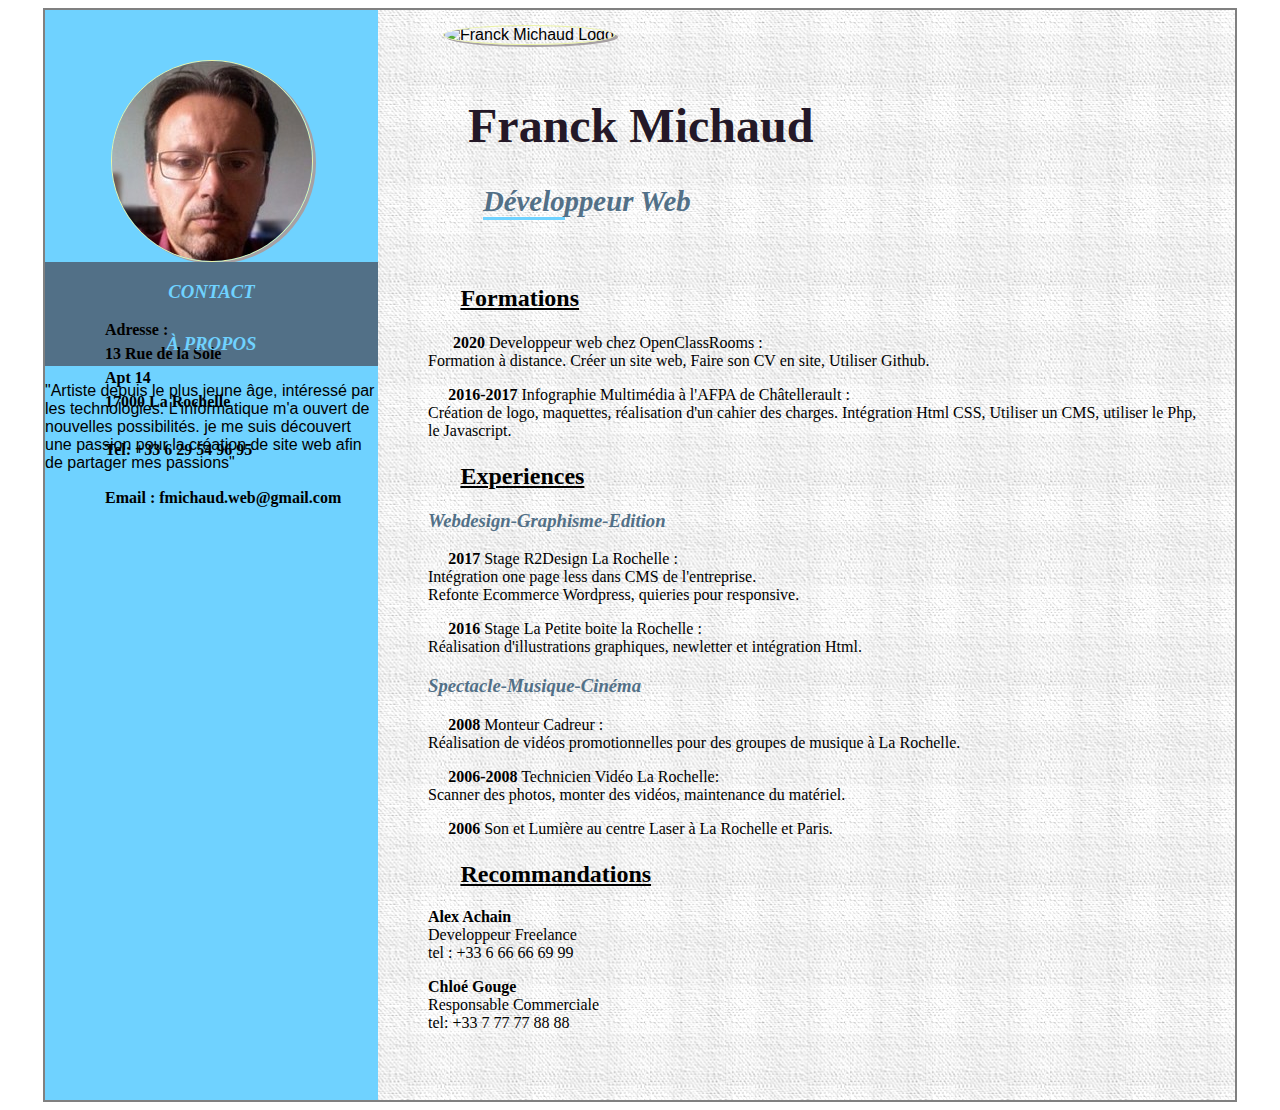
==== CV 2020/index.html @ 47f6d285 "dossier cv" ====
<!DOCTYPE html>
<html lang="en">
<head>
	<meta charset="UTF-8">
	<meta name="viewport" content="width=device-width, initial-scale=1">
	<title>Franck Michaud CV 2020</title>
	<link rel="stylesheet" href="style.css" />
	<link rel="stylesheet" href="Fonts/Font-Awesome/all.css" />
</head>
<body>
	<div class="container">
		<header class="row">
			<div class="Left_Column">
				<aside>
					<img src="Img/0.jpg" alt="Franck Michaud 's face">
				</aside>
			</div>
			<div class="Right_Column">
				<section>
					<img src="img/FMlogo.png" alt="Franck Michaud Logo" class="MF" title="MF_logo"/>
						<h1>Franck Michaud</h1>
							<h2><span>Dévelo</span>ppeur Web</h2>
				</section>
			</div>
		</header>
		<main class="row">
			<div class="Left_Column">
				<aside>
					<div class="Contact">
						<h3>contact</h3>
						<p>Adresse :</p>
						<p>13 Rue de la Sole</p>
						<p>Apt 14</p>
						<p>17000 La Rochelle</p>
						<br />
						<p>Tel: +33 6 29 54 96 95</p>
						<br />
						<p>Email : fmichaud.web@gmail.com</p>
					</div>
				</aside>
				<div class="Moi">
						<h3>à propos</h3>
					</div>
					<article class="story">
						<p>"Artiste depuis le plus jeune âge, intéressé par les technologies. L'informatique m'a ouvert de nouvelles possibilités. je me suis découvert une passion pour la création de site web afin de partager mes passions"</p>
					</article>
			</div>
			<div class="Right_Column">
				<article class="Formations">
					<h2><i class="fas fa-laptop-code"></i>Formations</h2>
						<p><i class="far fa-dot-circle"></i><strong>2020</strong> Developpeur web chez OpenClassRooms : <br />
						Formation à distance. Créer un site web, Faire son CV en site, Utiliser Github.</p>
						<p><i class="fas fa-circle"></i><strong>2016-2017</strong> Infographie Multimédia à l'AFPA de Châtellerault : <br />
						Création de logo, maquettes, réalisation d'un cahier des charges. Intégration Html CSS, Utiliser un CMS, utiliser le Php, le Javascript.</p>
				</article>
				<article class="Experiences">
					<h2><i class="fas fa-briefcase"></i>Experiences</h2>
						<h3>Webdesign-Graphisme-Edition</h3>
							<p><i class="fas fa-circle"></i><strong>2017</strong> Stage R2Design La Rochelle : <br/>
								Intégration one page less dans CMS de l'entreprise.<br/>
								Refonte Ecommerce Wordpress, quieries pour responsive.</p>
							<p><i class="fas fa-circle"></i><strong>2016</strong> Stage La Petite boite la Rochelle : <br />
								Réalisation d'illustrations graphiques, newletter et intégration Html.</p>
						<h3>Spectacle-Musique-Cinéma</h3>
							<p><i class="fas fa-circle"></i><strong>2008</strong> Monteur Cadreur : <br />
								Réalisation de vidéos promotionnelles pour des groupes de musique à La Rochelle.<br /></p>
							<p><i class="fas fa-circle"></i><strong>2006-2008</strong> Technicien Vidéo La Rochelle: <br />
								Scanner des photos, monter des vidéos, maintenance du matériel.</p>
							<p><i class="fas fa-circle"></i><strong>2006</strong> Son et Lumière au centre Laser à La Rochelle et Paris.</p>
				</article>
						<article class="Recommandations">
							<h2><i class="fas fa-pencil-alt"></i>Recommandations</h2>
								<p><strong>Alex Achain</strong> <br />
								Developpeur Freelance<br />
								tel : +33 6 66 66 69 99</p>
								<p><strong>Chloé Gouge</strong><br />
								Responsable Commerciale<br />
								tel: +33 7 77 77 88 88</p>
								
						</article>
				</div>
		</main>
		<footer>
			<div class="row">
				<i class="fal fa-guitar-electric"></i>
				<i class="fas fa-edit"></i>
				<i class="far fa-globe-americas"></i>
			</div>
		</footer>
	</div>
	
</body>
</html>
---- CV 2020/style.css ----
@font-face {
    font-family: 'alex_brushregular';
    src: url('alexbrush-regular-webfont.woff2') format('woff2'),
         url('alexbrush-regular-webfont.woff') format('woff');
    font-weight: normal;
    font-style: normal;

}
@font-face {
    font-family: 'kaushan_scriptregular';
    src: url('kaushanscript-regular-webfont.woff2') format('woff2'),
         url('kaushanscript-regular-webfont.woff') format('woff');
    font-weight: normal;
    font-style: normal;
}
body{
	font-family: 'Trebuchet MT', Arial, serif;
	font-weight: normal;
}
.container{
	background: url('Img/5021.png')repeat;
	max-width: 1190px;
	width:100%;
	height:100%;
	margin: 0 auto;
	border: 2px solid grey;
}
.row{
	display: flex;
	height:100%;
}
/*--------Left Side-------*/
.Left_Column{
	flex-direction: column;
	width: 30%;
	background-color: rgb(111, 210, 255);
}
aside{
	display: flex;
	justify-content: center;
	padding-top: 50px;
	width: 100%;
}
img{
	border-radius: 50%;
	border: 1px solid #EBF3A6;
	box-shadow: 3px 2px 0 #A6A0A3;
	opacity: 1;
}
.Contact{
	font-family: 'alex_brushregular';
	width: 100%;
	height: 40px;
	padding-bottom: 12px;
	background-color: #527087;
}
.Left_Column h3{
	display: flex;
	color: rgb(111, 210, 255);
	justify-content: center;
	text-transform: uppercase;
}
main aside{
padding-top: 0;
}
main aside p{
	text-align: justify;
	font-weight: bold;
	margin: 6px;
/*	line-height: 6px;*/
	padding-left: 54px;
}
.Moi{
	display:flex;
	flex-direction: column;
	font-family: 'alex_brushregular';
	width: 100%;
	height: 40px;
	padding-bottom: 12px;
	background-color: #527087;
}
.Moi article{
	flex-direction: column;
	margin-left: 15px;
	transform:  rotate(3deg);
}
.Moi article p{
	padding: 15px;
	margin-right: 10px;
	width: 180px;
	height: 220px;
	font-family: 'kaushan_scriptregular';
	font-size: 1.1em;
	font-style: italic;
	text-shadow: 0 1px 0 #555;
	border: 0.5px solid #555;
	border-radius: 5px;
	box-shadow: 3px 5px 0 #A6A0A3;
	opacity: 0.8;
}
.story{
	
}
/*----------Right Side--------*/
.Right_Column{
	flex-direction: column;
	width: 70%;
	padding-left: 50px;
	margin-right: 30px;
}
section .MF{
	width: 70px;
	height: 70px;
	margin: 15px 0 15px 15px; 
}
section h1{
	font-family: 'alex_brushregular';
	font-size: 3em;
	padding: 6px 0 0 40px;
	color: #241827;
}
section h2{
	font-family: 'kaushan_scriptregular';
	font-style: italic;
	font-weight: bold;
	font-size: 1.8em;
	padding-left: 55px;
	color:#527087;
}
span{
	border-bottom: 3px solid rgb(111, 210, 255);
}
.Formations, .Experiences, .Compétences, .Recommandations{
		font-family: 'alex_brushregular';
}
main h2{
	text-decoration: underline;
}
h2 .fas{
	font-size: larger;
	color: rgb(111, 210, 255);
	padding-right: 10px;
}
p .far, .fas{
	color: rgb(111, 210, 255);
	padding-right: 10px;
}
p .fas{
 	font-size: small;
}
main h3{
	font-style: italic;
	color:#527087;
		
}
footer{
	display:flex;
	flex-direction: column;
	width:28%;
	height: 40px;
	padding-bottom: 12px;
	background-color: rgb(111, 210, 255);
}
footer .fal, .fas, .far{
font-size: larger;
color: #527087; ;
}
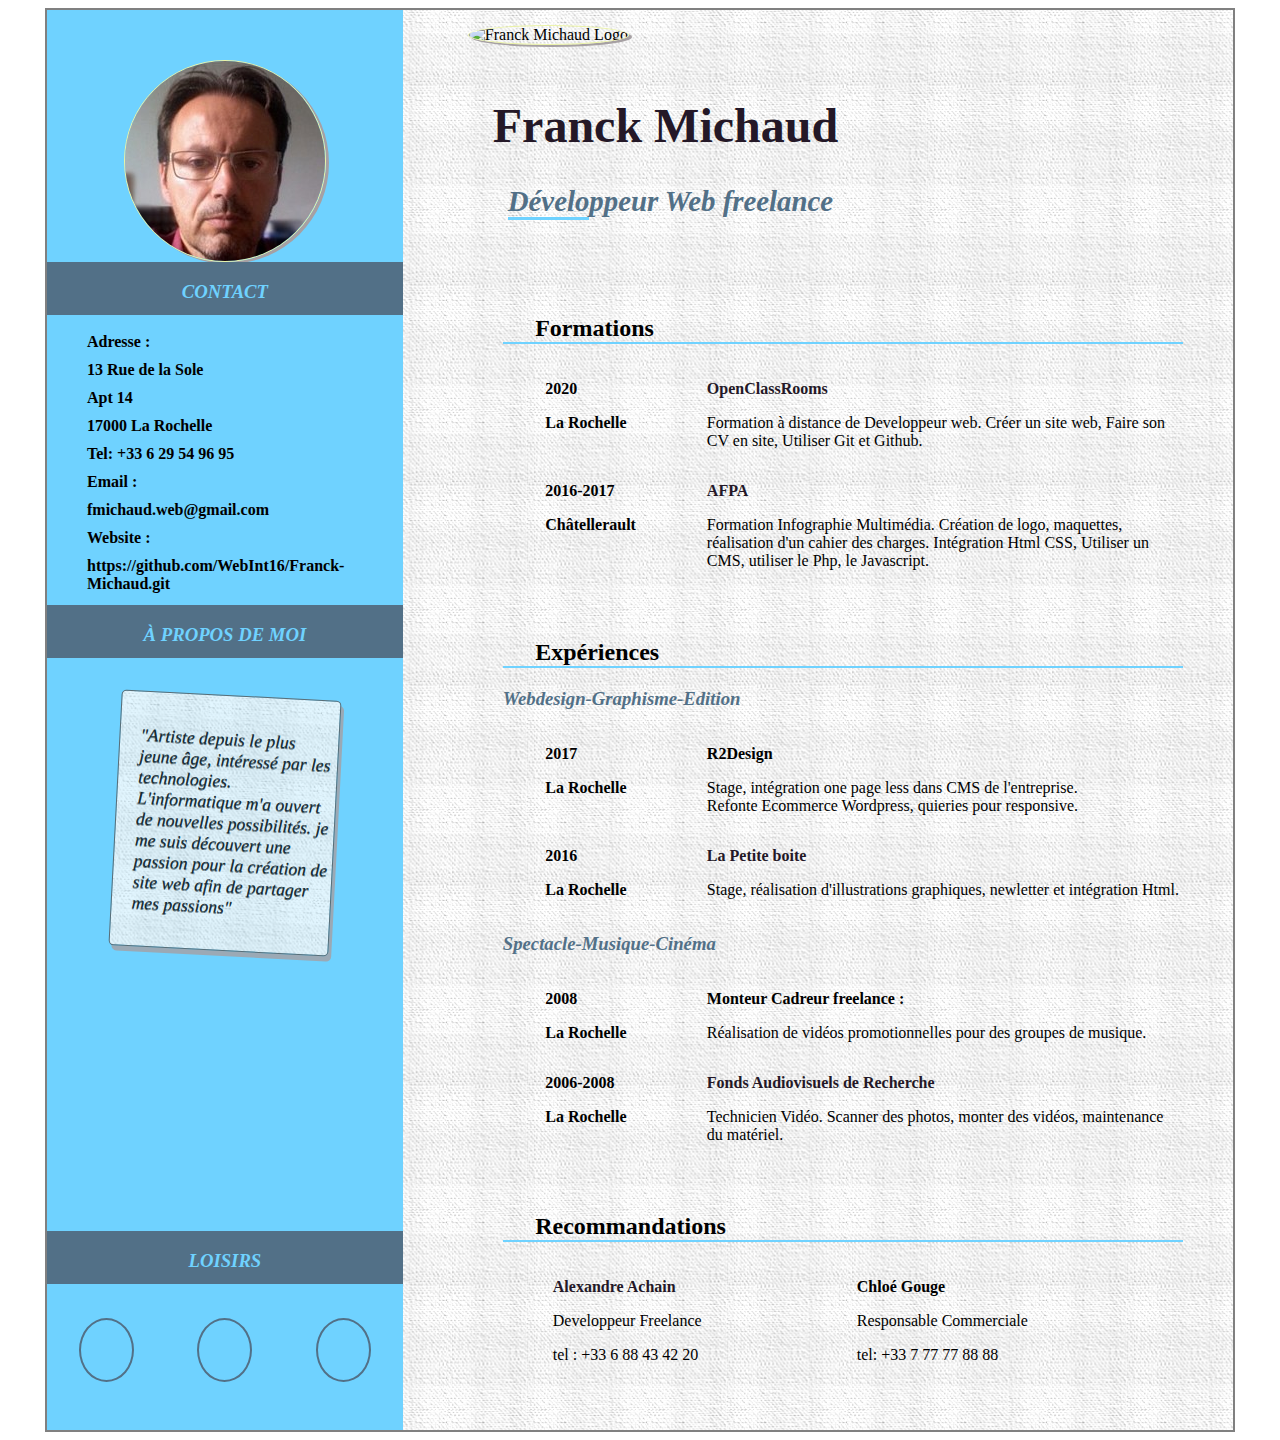
==== commit a7fb5930: "modif_19_Mai 2020" ====
--- a/CV 2020/index.html
+++ b/CV 2020/index.html
@@ -6,87 +6,190 @@
 	<title>Franck Michaud CV 2020</title>
 	<link rel="stylesheet" href="style.css" />
 	<link rel="stylesheet" href="Fonts/Font-Awesome/all.css" />
+	<link rel="stylesheet" href="normalize.css" />
 </head>
 <body>
 	<div class="container">
 		<header class="row">
 			<div class="Left_Column">
-				<aside>
+				<aside class="Top">
 					<img src="Img/0.jpg" alt="Franck Michaud 's face">
 				</aside>
 			</div>
 			<div class="Right_Column">
 				<section>
 					<img src="img/FMlogo.png" alt="Franck Michaud Logo" class="MF" title="MF_logo"/>
-						<h1>Franck Michaud</h1>
-							<h2><span>Dévelo</span>ppeur Web</h2>
+						<h1><a href="http://franckmichaud.alwaysdata.net" target="_blank">Franck Michaud</a></h1>
+							<h2><span>Dévelo</span>ppeur Web freelance</h2>
 				</section>
 			</div>
 		</header>
-		<main class="row">
-			<div class="Left_Column">
-				<aside>
-					<div class="Contact">
-						<h3>contact</h3>
-						<p>Adresse :</p>
-						<p>13 Rue de la Sole</p>
-						<p>Apt 14</p>
-						<p>17000 La Rochelle</p>
-						<br />
-						<p>Tel: +33 6 29 54 96 95</p>
-						<br />
-						<p>Email : fmichaud.web@gmail.com</p>
-					</div>
-				</aside>
-				<div class="Moi">
-						<h3>à propos</h3>
-					</div>
-					<article class="story">
-						<p>"Artiste depuis le plus jeune âge, intéressé par les technologies. L'informatique m'a ouvert de nouvelles possibilités. je me suis découvert une passion pour la création de site web afin de partager mes passions"</p>
+		<main class="cv">
+			<div class="row">
+				<div class="Left_Column">
+					<aside>
+						<div class="Contact">
+							<h3>contact</h3>
+								<p>Adresse :</p>
+								<p>13 Rue de la Sole</p>
+								<p>Apt 14</p>
+								<p>17000 La Rochelle</p>
+								<p>Tel: +33 6 29 54 96 95</p>
+								<p>Email :</p>
+								<p>fmichaud.web@gmail.com</p>
+								<p>Website :</p> 
+								<p>https://github.com/WebInt16/Franck-Michaud.git</p>
+						</div>
+						<div class="Moi">
+								<h3>à propos de moi</h3>
+						</div>
+							<article>
+								<div class="story">
+									<p>"Artiste depuis le plus jeune âge, intéressé par les technologies. L'informatique m'a ouvert de nouvelles possibilités. je me suis découvert une passion pour la création de site web afin de partager mes passions"</p>
+								</div>
+							</article>
+							<div class="Loisirs">
+								<h3>loisirs</h3>
+									<div class="Icons">
+										<i class="fas fa-music"></i>
+										<i class="fas fa-edit"></i>
+										<i class="fas fa-globe-americas"></i>
+									</div>
+							</div>
+					</aside>
+				</div>
+				<div class="Right_Column">
+					<article class="Formations">
+							<h2><i class="fas fa-laptop-code"></i>Formations</h2>
+								<div class="LineBox">
+									<div class="Boxes">
+										<div class="Dates-Lieux">
+											<div class="dot">
+												<i class="fas fa-dot-circle"></i>
+											</div>
+											<div class="text">
+												<p><strong>2020</strong><p/> 
+												<p><strong>La Rochelle</strong><p/>
+											</div>
+										</div>
+										<div class="Details">
+											<p><a href="https://www.openclassrooms.com" target="_blank"><strong>OpenClassRooms</strong></a></p>
+											 <p>Formation à distance de Developpeur web. Créer un site web, Faire son CV en site, Utiliser Git et Github.</p>
+										</div>
+									</div>
+									<div class="LineBox">
+										<div class="Boxes">
+											<div class="Dates-Lieux">
+												<div class="dot">
+													<i class="fas fa-circle"></i>
+												</div>
+												<div class="text">
+													<p><strong>2016-2017</strong></p>
+													<p><strong>Châtellerault</strong><p/>
+												</div>
+											</div>
+											<div class="Details">
+												<p><a href="https://www.afpa.fr" target="_blank"><strong>AFPA</strong></a></p>
+												<p>Formation Infographie Multimédia. Création de logo, maquettes, réalisation d'un cahier des charges. Intégration Html CSS, Utiliser un CMS, utiliser le Php, le Javascript.</p>
+											</div>
+										</div>
+									</div>
+								</div>
 					</article>
-			</div>
-			<div class="Right_Column">
-				<article class="Formations">
-					<h2><i class="fas fa-laptop-code"></i>Formations</h2>
-						<p><i class="far fa-dot-circle"></i><strong>2020</strong> Developpeur web chez OpenClassRooms : <br />
-						Formation à distance. Créer un site web, Faire son CV en site, Utiliser Github.</p>
-						<p><i class="fas fa-circle"></i><strong>2016-2017</strong> Infographie Multimédia à l'AFPA de Châtellerault : <br />
-						Création de logo, maquettes, réalisation d'un cahier des charges. Intégration Html CSS, Utiliser un CMS, utiliser le Php, le Javascript.</p>
-				</article>
-				<article class="Experiences">
-					<h2><i class="fas fa-briefcase"></i>Experiences</h2>
-						<h3>Webdesign-Graphisme-Edition</h3>
-							<p><i class="fas fa-circle"></i><strong>2017</strong> Stage R2Design La Rochelle : <br/>
-								Intégration one page less dans CMS de l'entreprise.<br/>
-								Refonte Ecommerce Wordpress, quieries pour responsive.</p>
-							<p><i class="fas fa-circle"></i><strong>2016</strong> Stage La Petite boite la Rochelle : <br />
-								Réalisation d'illustrations graphiques, newletter et intégration Html.</p>
-						<h3>Spectacle-Musique-Cinéma</h3>
-							<p><i class="fas fa-circle"></i><strong>2008</strong> Monteur Cadreur : <br />
-								Réalisation de vidéos promotionnelles pour des groupes de musique à La Rochelle.<br /></p>
-							<p><i class="fas fa-circle"></i><strong>2006-2008</strong> Technicien Vidéo La Rochelle: <br />
-								Scanner des photos, monter des vidéos, maintenance du matériel.</p>
-							<p><i class="fas fa-circle"></i><strong>2006</strong> Son et Lumière au centre Laser à La Rochelle et Paris.</p>
-				</article>
+					<article class="Expériences">
+						<h2><i class="fas fa-briefcase"></i>Expériences</h2>
+							<h3>Webdesign-Graphisme-Edition</h3>
+								<div class="LineBox">
+									<div class="Boxes">
+												<div class="Dates-Lieux">
+													<div class="dot">
+														<i class="fas fa-circle"></i>
+													</div>
+													<div class="text">
+														<p><strong>2017</strong></p> 
+														<p><strong>La Rochelle</strong></p>
+													</div>
+												</div>
+												<div class="Details">
+													<p><strong>R2Design</strong></p>
+													<p>Stage, intégration one page less dans CMS de l'entreprise.<br/>
+														Refonte Ecommerce Wordpress, quieries pour responsive.</p>
+												</div>
+										</div>
+										<div class="LineBox">
+											<div class="Boxes">
+												<div class="Dates-Lieux">
+													<div class="dot">
+														<i class="fas fa-circle"></i>
+													</div>
+													<div class="text">
+														<p><strong>2016</strong></p>
+														<p><strong>La Rochelle</strong></p>
+													</div>
+												</div>
+												<div class="Details">
+													<p><a href="http://lapetiteboite.eu" target="_blank"><strong>La Petite boite </strong></a></p>
+													<p>Stage, réalisation d'illustrations graphiques, newletter et intégration Html.</p>
+												</div>
+											</div>
+										</div>
+										<h3>Spectacle-Musique-Cinéma</h3>
+											<div class="LineBox">
+											<div class="Boxes">
+												<div class="Dates-Lieux">
+													<div class="dot">
+														<i class="fas fa-circle"></i>
+													</div>
+													<div class="text">
+															<p><strong>2008</strong></p>
+															<p><strong>La Rochelle</strong></p>
+													</div>
+												</div>
+												<div class="Details">
+														<p><strong>Monteur Cadreur freelance :</strong></p>
+														<p>Réalisation de vidéos promotionnelles pour des groupes de musique.</p>
+												</div>
+											</div>
+											</div>
+											<div class="LineBox">
+											<div class="Boxes">
+												<div class="Dates-Lieux">
+													<div class="dot">
+														<i class="fas fa-circle"></i>
+													</div>
+													<div class="text">
+														<p><strong>2006-2008</strong></p> 
+														<p><strong>La Rochelle</strong></p>
+													</div>
+												</div>
+												<div class="Details">
+														<p><a href="https://far.memoirefilmiquenouvelleaquitaine.fr/presentation" target="blank"><strong>Fonds Audiovisuels de Recherche</strong></a></p>
+														<p>Technicien Vidéo. Scanner des photos, monter des vidéos, maintenance du matériel.</p>
+												</div>
+											</div>
+											</div>
+								</div>
+					</article>
 						<article class="Recommandations">
 							<h2><i class="fas fa-pencil-alt"></i>Recommandations</h2>
-								<p><strong>Alex Achain</strong> <br />
-								Developpeur Freelance<br />
-								tel : +33 6 66 66 69 99</p>
-								<p><strong>Chloé Gouge</strong><br />
-								Responsable Commerciale<br />
-								tel: +33 7 77 77 88 88</p>
-								
+								<div class="LineBox">
+									<div class="Boxes">
+										<div class="recomLeft">
+												<p><a href="https://code-experience.fr" target="_blank"><strong>Alexandre Achain</strong></a></p>
+												<p>Developpeur Freelance</p>
+												<p>tel : +33 6 88 43 42 20</p>
+										</div>
+										<div class="recomright">
+												<p><strong>Chloé Gouge</strong></p>
+												<p>Responsable Commerciale</p>
+												<p>tel: +33 7 77 77 88 88</p>
+										</div>
+									</div>
+								</div>
 						</article>
 				</div>
+			</div>
 		</main>
-		<footer>
-			<div class="row">
-				<i class="fal fa-guitar-electric"></i>
-				<i class="fas fa-edit"></i>
-				<i class="far fa-globe-americas"></i>
-			</div>
-		</footer>
 	</div>
 	
 </body>
--- a/CV 2020/style.css
+++ b/CV 2020/style.css
@@ -1,3 +1,10 @@
+html {
+  box-sizing: border-box;
+}
+*, *:before, *:after {
+  box-sizing: inherit;
+}
+
 @font-face {
     font-family: 'alex_brushregular';
     src: url('alexbrush-regular-webfont.woff2') format('woff2'),
@@ -13,6 +20,9 @@
     font-weight: normal;
     font-style: normal;
 }
+
+===========
+
 body{
 	font-family: 'Trebuchet MT', Arial, serif;
 	font-weight: normal;
@@ -35,60 +45,72 @@
 	width: 30%;
 	background-color: rgb(111, 210, 255);
 }
-aside{
-	display: flex;
-	justify-content: center;
-	padding-top: 50px;
-	width: 100%;
-}
 img{
 	border-radius: 50%;
 	border: 1px solid #EBF3A6;
 	box-shadow: 3px 2px 0 #A6A0A3;
 	opacity: 1;
 }
+main article{
+	padding: 0 50px 0 50px;
+	margin: 50px 0 50px 0;
+}
+main aside{
+	flex-wrap: wrap;
+	display: flex;
+	flex-direction: column;
+	width:100%;
+}
+.Left_Column .Top{
+	display: flex;
+	justify-content: center;
+	padding-top: 50px;
+	width: 100%;
+}
+.Left_Column h3{
+	display: flex;
+	justify-content: center;
+	color: rgb(111, 210, 255);
+	background-color: #527087;
+	padding: 0 0 12px 0;
+	text-transform: uppercase;
+}
+.Contact, .Moi, .Loisirs{
+	background-color: #527087;
+}
 .Contact{
 	font-family: 'alex_brushregular';
 	width: 100%;
 	height: 40px;
-	padding-bottom: 12px;
-	background-color: #527087;
-}
-.Left_Column h3{
+}
+.Contact p{
+	font-weight: bold;
+	margin: 10px;
+	padding-left: 30px;
+}
+.Moi{
+	margin-top: 303px;
+	font-family: 'alex_brushregular';
+	width: 100%;
+	height: 40px;
+}
+.Loisirs{
+	font-family: 'alex_brushregular';
+	width: 100%;
+	height: 40px;
+	margin-top: 230px;
+}
+.Loisirs h3{
 	display: flex;
 	color: rgb(111, 210, 255);
 	justify-content: center;
 	text-transform: uppercase;
 }
-main aside{
-padding-top: 0;
-}
-main aside p{
-	text-align: justify;
-	font-weight: bold;
-	margin: 6px;
-/*	line-height: 6px;*/
-	padding-left: 54px;
-}
-.Moi{
-	display:flex;
-	flex-direction: column;
-	font-family: 'alex_brushregular';
-	width: 100%;
-	height: 40px;
-	padding-bottom: 12px;
-	background-color: #527087;
-}
-.Moi article{
-	flex-direction: column;
-	margin-left: 15px;
-	transform:  rotate(3deg);
-}
-.Moi article p{
+.story{
+	background: url('Img/5021.png');
+	width: 220px;
+	margin: 0 auto;
 	padding: 15px;
-	margin-right: 10px;
-	width: 180px;
-	height: 220px;
 	font-family: 'kaushan_scriptregular';
 	font-size: 1.1em;
 	font-style: italic;
@@ -97,16 +119,31 @@
 	border-radius: 5px;
 	box-shadow: 3px 5px 0 #A6A0A3;
 	opacity: 0.8;
-}
-.story{
-	
+	transform: rotate(3deg);
+}
+.story p{
+	padding-left: 5px;
+	width: 200px;
+	font-weight: normal;
+}
+.Icons{
+	display:flex;
+	justify-content: space-around;
+	width: 100%;
+	font-size:40px;
+	padding-top: 15px;
+}
+.Icons .fas{
+	padding: 10px;
+	border-radius: 100%;
+	color: #527087;
+	border: 2px solid #527087;
 }
 /*----------Right Side--------*/
 .Right_Column{
 	flex-direction: column;
 	width: 70%;
 	padding-left: 50px;
-	margin-right: 30px;
 }
 section .MF{
 	width: 70px;
@@ -130,11 +167,48 @@
 span{
 	border-bottom: 3px solid rgb(111, 210, 255);
 }
-.Formations, .Experiences, .Compétences, .Recommandations{
-		font-family: 'alex_brushregular';
+span:hover{
+	border-bottom: 3px solid #241827;
+}
+.Formations, .Expériences, .Compétences, .Recommandations{
+	font-family: 'alex_brushregular';
+}
+.Boxes{
+	display: flex;
+}
+.Dates-Lieux{
+	display: flex;
+	width:30%;
+	padding-right: 25px;
+}
+.dot{
+	padding-top: 15px;
+}
+.text{
+	padding-left: 20px;
+}
+a{
+	text-decoration: none;
+	color: #241827;
+}
+a:hover{
+	color: rgb(111, 210, 255);
+}
+.Details{
+	width: 70%;
+}
+.recomLeft{
+	padding-left: 50px;
+}
+.recomright{
+	margin: auto;
+}
+main article{
+	padding-left: 50px;
+	padding-right: 50px;
 }
 main h2{
-	text-decoration: underline;
+	border-bottom: 2px solid rgb(111, 210, 255);
 }
 h2 .fas{
 	font-size: larger;
@@ -150,18 +224,58 @@
 }
 main h3{
 	font-style: italic;
-	color:#527087;
-		
-}
-footer{
-	display:flex;
-	flex-direction: column;
-	width:28%;
-	height: 40px;
-	padding-bottom: 12px;
-	background-color: rgb(111, 210, 255);
-}
-footer .fal, .fas, .far{
-font-size: larger;
-color: #527087; ;
-}+	color: #527087;
+}
+/*=============*/
+@media (max-width: 1024px){
+	.row{
+	flex-direction: column;
+	width: 100%;
+	}
+	.Left_Column{
+	width: 100%;
+	}
+	.Left_Column .Top{
+	padding: 20px 0 20px 0;
+	}
+	.cv .row{
+		flex-direction: column-reverse;
+	}
+	.Right_Column{
+		width: 100%;
+		padding: 0;
+	}
+	.Dates-Lieux{
+		width: auto;
+	}
+	.recomLeft{
+		padding-left: 10px;
+	}
+	.recomright{
+		margin-left: auto;
+	}
+	.cv .Left_Column aside {
+		padding-top: 0;
+	}
+	section h1, h2{
+		font-size: 1.5em;
+	}
+	section h2{
+		font-size: 1.5em;
+	}
+	h2 span{
+		font-size: 1em;
+	}
+	.Contact p{
+	text-align: center;
+	}
+	.story{
+		width: 220px;
+	}
+	.Loisirs{
+	width: auto;
+	margin-bottom: 140px;
+	}
+	
+}
+/*@media only screen and (max-width: 768px){*/
